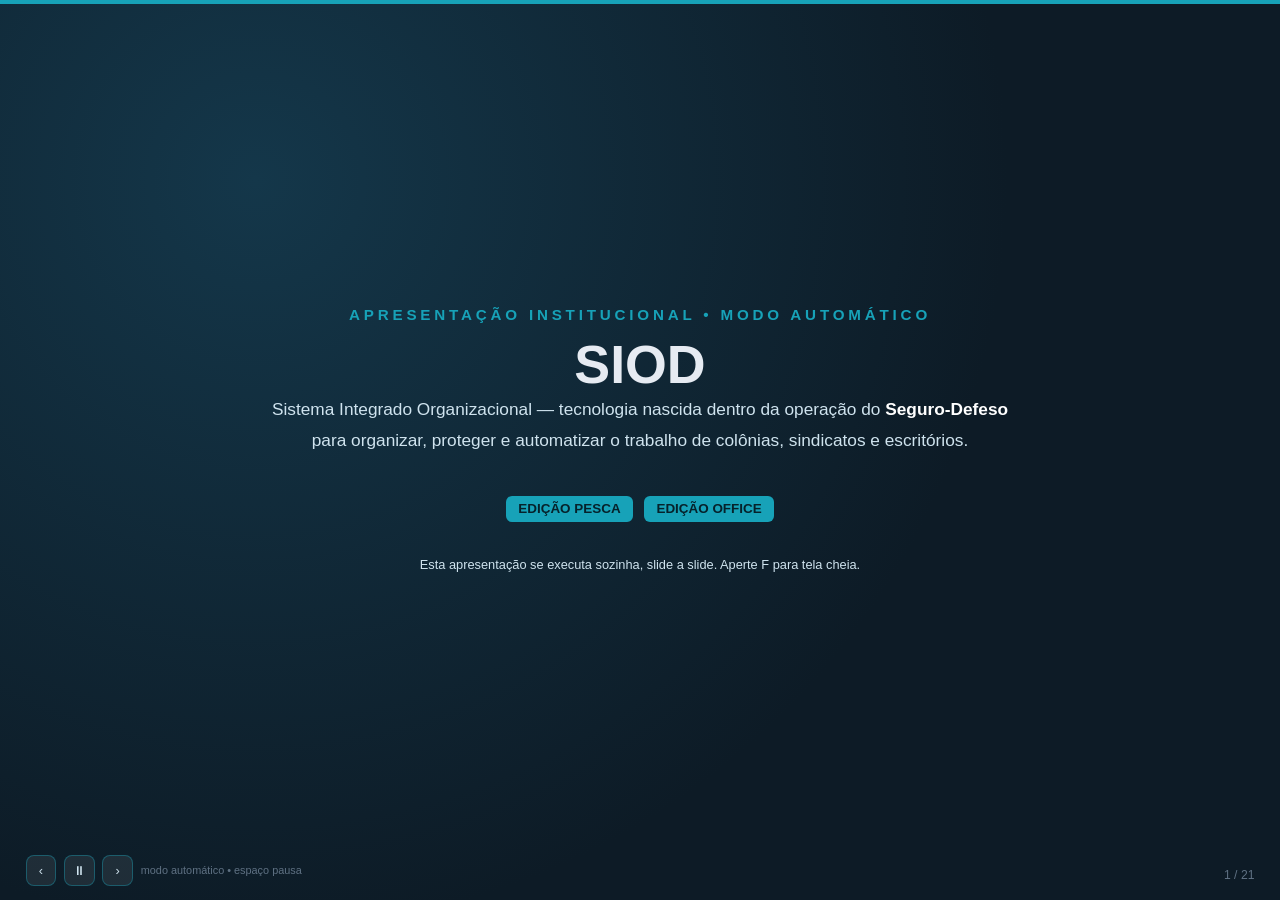
==== apresentacao/index.html @ dd78257e "Create index.html" ====
<!DOCTYPE html>
<html lang="pt-BR">
<head>
<meta charset="UTF-8">
<title>SIOD — Apresentação para Parceiros</title>
<style>
  * { margin:0; padding:0; box-sizing:border-box; }
  body { font-family:'Segoe UI',Arial,sans-serif; background:#0d1b26; color:#e6ebf2; overflow:hidden; }
  .slide { display:none; width:100vw; height:100vh; padding:7vh 8vw; flex-direction:column; justify-content:center; position:relative; }
  .slide.ativa { display:flex; animation:fade .7s ease; }
  @keyframes fade { from { opacity:0; transform:translateY(12px); } to { opacity:1; transform:none; } }
  .kicker { color:#17a2b8; font-weight:800; letter-spacing:.25em; font-size:.95rem; text-transform:uppercase; margin-bottom:1.4vh; }
  h1 { font-size:4.2vw; font-weight:800; line-height:1.1; }
  h2 { font-size:2.5vw; font-weight:800; margin-bottom:3vh; color:#fff; }
  h2 span { color:#17a2b8; }
  p.tx { font-size:1.35vw; line-height:1.75; color:#cfe3ee; max-width:78vw; margin-bottom:2vh; }
  p.tx b { color:#fff; }
  ul { font-size:1.3vw; line-height:2; list-style:none; }
  ul li::before { content:"▸ "; color:#17a2b8; font-weight:800; }
  .grid { display:grid; grid-template-columns:repeat(4,1fr); gap:1.5vw; margin-top:1vh; }
  .card { background:rgba(255,255,255,.06); border:1px solid rgba(23,162,184,.35); border-radius:14px; padding:2vh 1.2vw; }
  .card .ico { font-size:1.9vw; }
  .card b { display:block; margin:.7vh 0 .4vh; font-size:1.1vw; color:#fff; }
  .card small { color:#aebccb; font-size:.92vw; line-height:1.45; display:block; }
  .stats { display:flex; gap:3vw; margin-top:3vh; }
  .stat b { display:block; font-size:3.2vw; color:#17a2b8; font-weight:800; }
  .stat small { color:#aebccb; font-size:1.05vw; }
  .fluxo { display:flex; align-items:center; gap:1.2vw; margin-top:2.5vh; font-size:1.15vw; }
  .fluxo div { background:rgba(255,255,255,.07); border:1px solid rgba(23,162,184,.4); border-radius:12px; padding:2vh 1.2vw; text-align:center; flex:1; }
  .fluxo .seta { flex:0; background:none; border:none; color:#17a2b8; font-size:2vw; font-weight:800; }
  .duas { display:flex; gap:2.5vw; align-items:center; }
  .duas > div:first-child { flex:1.15; }
  .midia { background:rgba(255,255,255,.05); border:1px solid rgba(23,162,184,.35); border-radius:14px; overflow:hidden; display:flex; align-items:center; justify-content:center; min-height:28vh; flex:1; }
  .midia img { width:100%; height:auto; max-height:58vh; display:block; }
  .vwrap { display:flex; flex-direction:column; align-items:center; gap:1.6vh; flex:1; }
  .vwrap iframe, .vwrap video { width:66vw; height:37vw; max-height:64vh; border-radius:14px; border:0; box-shadow:0 10px 40px rgba(0,0,0,.55); background:#000; }
  .vcap { color:#aebccb; font-size:1vw; }
  .cover, .fim { background:radial-gradient(circle at 20% 20%, #14374a 0%, #0d1b26 60%); align-items:center; text-align:center; }
  .cover p.tx, .fim p.tx { max-width:60vw; }
  .badge { display:inline-block; background:#17a2b8; color:#06222b; font-weight:800; border-radius:6px; padding:.6vh 1vw; font-size:1.05vw; margin:.4vw; }
  .num { position:absolute; top:6vh; right:8vw; font-size:5vw; font-weight:800; color:rgba(23,162,184,.14); line-height:1; }
  .foot { position:absolute; bottom:3vh; left:8vw; right:8vw; display:flex; justify-content:space-between; color:#5f7183; font-size:.9vw; }
  #fill { position:fixed; top:0; left:0; height:4px; background:#17a2b8; width:0%; z-index:50; }
  #hud { position:fixed; bottom:2vh; right:2vw; color:#5f7183; font-size:.95vw; z-index:50; }
  #ctrl { position:fixed; bottom:1.6vh; left:2vw; z-index:50; display:flex; gap:.6vw; align-items:center; }
  #ctrl button { background:rgba(255,255,255,.08); border:1px solid rgba(23,162,184,.4); color:#cfe3ee; border-radius:8px; width:2.4vw; height:2.4vw; font-size:1vw; cursor:pointer; }
  #ctrl button:hover { background:rgba(23,162,184,.25); }
  #ctrl small { color:#5f7183; font-size:.85vw; }
  @media print {
    body { overflow:visible; }
    .slide { display:flex !important; height:100vh; page-break-after:always; }
    #hud,#fill,#ctrl { display:none !important; }
    iframe, video { display:none; }
  }
</style>
</head>
<body>
<div id="fill"></div>

<!-- 1 -->
<section class="slide cover" data-dur="12">
  <div class="kicker">Apresentação institucional • modo automático</div>
  <h1>SIOD</h1>
  <p class="tx" style="text-align:center">Sistema Integrado Organizacional — tecnologia nascida dentro da operação do <b>Seguro-Defeso</b> para organizar, proteger e automatizar o trabalho de colônias, sindicatos e escritórios.</p>
  <div style="margin-top:2vh"><span class="badge">EDIÇÃO PESCA</span><span class="badge">EDIÇÃO OFFICE</span></div>
  <p class="tx" style="font-size:1vw; text-align:center; margin-top:3vh">Esta apresentação se executa sozinha, slide a slide. Aperte F para tela cheia.</p>
</section>

<!-- 2 -->
<section class="slide" data-dur="20">
  <div class="num">01</div>
  <div class="kicker">Quem está por trás</div>
  <h2>Um sistema criado por quem <span>vive a operação</span></h2>
  <div class="duas">
    <div>
      <p class="tx"><b>Gabriel Braga</b> atua profissionalmente na área do <b>Seguro-Defeso</b>, o benefício que garante o sustento de famílias de pescadores artesanais durante o período de defeso.</p>
      <p class="tx">Não é um desenvolvedor que descobriu um mercado: é um operador que conheceu cada fila, cada prazo e cada documento que separa um pescador do seu direito — e decidiu construir a ferramenta que faltava.</p>
    </div>
    <div class="midia">
      <img src="https://drive.google.com/thumbnail?id=1cZQYou9bgYNDshc09g2xvVpWOqYsP5Lc&sz=w1000" alt="Gabriel Braga">
    </div>
  </div>
  <div class="foot"><span>SIOD</span><span>Apresentação para parceiros</span></div>
</section>

<!-- 3 -->
<section class="slide" data-dur="22">
  <div class="num">02</div>
  <div class="kicker">O problema visto de dentro</div>
  <h2>O que ele presenciou, <span>todo mês, por anos</span></h2>
  <ul>
    <li><b>Digitação repetitiva:</b> o mesmo informe de atividade pesqueira preenchido mês a mês, campo a campo, em portal do governo</li>
    <li><b>Prazos críticos:</b> um documento atrasado ou um erro de digitação pode travar o benefício de uma família inteira</li>
    <li><b>Equipes enxutas:</b> colônias e sindicatos com poucas pessoas para centenas de associados</li>
    <li><b>Documentos espalhados:</b> pastas sem padrão entre computador, Drive e papel</li>
    <li><b>Tecnologia hostil:</b> sistemas que exigem especialista, em vez de ajudar quem já trabalha demais</li>
  </ul>
  <div class="foot"><span>SIOD</span><span>O problema</span></div>
</section>

<!-- 4 -->
<section class="slide" data-dur="18">
  <div class="num">03</div>
  <div class="kicker">A resposta</div>
  <h2>SIOD: a ferramenta que <span>pensa como quem atua na área</span></h2>
  <p class="tx">O SIOD não adapta o pescador ao sistema: <b>adapta o sistema à realidade da colônia</b>. Dados locais e protegidos, fluxos que imitam o trabalho real e automação nos pontos onde o tempo costuma morrer.</p>
  <p class="tx">Duas edições atendem públicos distintos com a mesma base: <b>PESCA</b>, para colônias e sindicatos de pescadores, e <b>OFFICE</b>, para escritórios que gestionam clientes e documentos.</p>
  <div class="foot"><span>SIOD</span><span>A resposta</span></div>
</section>

<!-- 5 -->
<section class="slide" data-dur="55">
  <div class="kicker">Vídeo institucional</div>
  <h2>O SIOD em <span>movimento</span></h2>
  <div class="vwrap">
    <iframe src="https://drive.google.com/file/d/1wsAva97_fPUGdctP4YstdlyLGRWlQcRs/preview" allow="autoplay" allowfullscreen></iframe>
    <div class="vcap">Reprodução automática. Clique no vídeo para controles.</div>
  </div>
  <div class="foot"><span>SIOD</span><span>Vídeo institucional</span></div>
</section>

<!-- 6 -->
<section class="slide" data-dur="20">
  <div class="num">04</div>
  <div class="kicker">A plataforma</div>
  <h2>Oito módulos trabalhando <span>juntos</span></h2>
  <div class="grid">
    <div class="card"><div class="ico">👥</div><b>Clientes</b><small>Cadastro completo com busca, filtros e ações em lote</small></div>
    <div class="card"><div class="ico">📄</div><b>Modelos</b><small>Documentos gerados a partir de modelos prontos</small></div>
    <div class="card"><div class="ico">📊</div><b>Importação</b><small>Planilhas Excel viram cadastros em minutos</small></div>
    <div class="card"><div class="ico">🌐</div><b>Sites Gov</b><small>PesqBrasil, eSocial e Emprega a um clique</small></div>
    <div class="card"><div class="ico">🎣</div><b>REAP</b><small>Informe mensal completo e preenchimento automático</small></div>
    <div class="card"><div class="ico">📅</div><b>Agenda</b><small>Lembretes automáticos de prazos e serviços</small></div>
    <div class="card"><div class="ico">📱</div><b>Mobile</b><small>Acesso pelo celular através de QR Code</small></div>
    <div class="card"><div class="ico">🔐</div><b>Segurança</b><small>Criptografia, permissões e Modo Privacidade</small></div>
  </div>
  <div class="foot"><span>SIOD</span><span>A plataforma</span></div>
</section>

<!-- 7 -->
<section class="slide" data-dur="18">
  <div class="num">05</div>
  <div class="kicker">Função por função • cadastro</div>
  <h2>Cadastro completo em <span>minutos, não em tardes</span></h2>
  <p class="tx">Cada associado ou cliente entra no sistema com todos os dados pessoais, profissionais e documentais organizados em seções claras — e o SIOD cuida do resto:</p>
  <ul>
    <li>Endereço autocompletado a partir do CEP</li>
    <li>Pastas do cliente criadas automaticamente no computador e no Google Drive</li>
    <li>Campos personalizados ilimitados para a realidade de cada instituição</li>
    <li>Histórico completo de status, serviços e atendimentos</li>
  </ul>
  <div class="foot"><span>SIOD</span><span>Cadastro</span></div>
</section>

<!-- 8 -->
<section class="slide" data-dur="20">
  <div class="num">06</div>
  <div class="kicker">Função por função • documentos</div>
  <h2>Documentos profissionais gerados por <span>modelos</span></h2>
  <p class="tx">Declarações, ofícios e documentos padronizados deixam de ser digitados um a um: o SIOD guarda <b>modelos prontos</b> e gera o documento de cada cliente em segundos, com os dados já preenchidos.</p>
  <ul>
    <li>Modelos criados e mantidos pela própria instituição</li>
    <li>Geração em PDF com layout configurável campo a campo</li>
    <li>Padronização total do que a colônia ou o escritório emite</li>
    <li>Arquivamento automático na pasta do cliente (PC e Drive)</li>
  </ul>
  <div class="foot"><span>SIOD</span><span>Modelos de documentos</span></div>
</section>

<!-- 9 -->
<section class="slide" data-dur="18">
  <div class="num">07</div>
  <div class="kicker">Função por função • importação</div>
  <h2>A planilha que já existe vira <span>sistema organizado</span></h2>
  <p class="tx">Nenhuma instituição começa do zero: todas já têm anos de história em planilhas. O SIOD respeita isso.</p>
  <ul>
    <li>Importação de cadastros em massa direto do Excel</li>
    <li>Exportação selecionada para Excel e JSON (backup e portabilidade)</li>
    <li>Migração assistida na implantação: o passado entra junto</li>
  </ul>
  <p class="tx" style="margin-top:2vh">Centenas de associados migram em minutos — sem redigitação, sem perda de histórico.</p>
  <div class="foot"><span>SIOD</span><span>Importação de planilhas</span></div>
</section>

<!-- 10 -->
<section class="slide" data-dur="18">
  <div class="num">08</div>
  <div class="kicker">Função por função • governo</div>
  <h2>Navegação fácil entre os <span>sites do governo</span></h2>
  <p class="tx">O trabalho real acontece em vários portais oficiais ao mesmo tempo. O SIOD transforma esse labirinto em um menu de um clique:</p>
  <ul>
    <li>Atalhos prontos para <b>PesqBrasil, eSocial e Emprega Brasil</b></li>
    <li>Lista de sites gerenciável: a instituição adiciona os portais que usa</li>
    <li>Senhas Gov.br guardadas com <b>criptografia AES</b>, visíveis só para quem tem permissão</li>
  </ul>
  <p class="tx" style="margin-top:2vh">Menos abas, menos senhas anotadas em papel, menos tempo perdido.</p>
  <div class="foot"><span>SIOD</span><span>Sites Gov</span></div>
</section>

<!-- 11 -->
<section class="slide" data-dur="16">
  <div class="num">09</div>
  <div class="kicker">Função por função • organização diária</div>
  <h2>Agenda, documentos e equipe <span>sob controle</span></h2>
  <ul>
    <li><b>Agenda com lembretes automáticos:</b> nenhum prazo de serviço ou documento passa despercebido</li>
    <li><b>Pastas PC + Drive sincronizadas:</b> cada cliente com sua estrutura padrão de documentos</li>
    <li><b>Três níveis de permissão:</b> superusuário, admin e assistente — erro humano bloqueado por regra</li>
    <li><b>Acesso mobile por QR Code:</b> a diretoria consulta tudo pelo celular</li>
  </ul>
  <div class="foot"><span>SIOD</span><span>Organização diária</span></div>
</section>

<!-- 12 -->
<section class="slide" data-dur="18">
  <div class="num">10</div>
  <div class="kicker">Função por função • confiança</div>
  <h2>Segurança e LGPD <span>por arquitetura</span>, não por promessa</h2>
  <div class="duas">
    <div>
      <ul>
        <li>Banco de dados 100% local: nada em servidores de terceiros</li>
        <li>Senhas Gov.br criptografadas com chave exclusiva da máquina</li>
        <li><b>Modo Privacidade:</b> borra CPF, contatos e endereços na tela para gravações e treinamentos</li>
        <li>Atualizações automáticas que nunca apagam dados ou licenças</li>
      </ul>
    </div>
    <div class="midia">
      <img src="https://drive.google.com/thumbnail?id=1-1SbWvgjMow9tT8S3lJwDb8w_luXOrKz&sz=w2000" alt="Modo Privacidade">
    </div>
  </div>
  <div class="foot"><span>SIOD</span><span>Segurança</span></div>
</section>

<!-- 13 -->
<section class="slide" data-dur="22">
  <div class="num">11</div>
  <div class="kicker">O carro-chefe • contexto</div>
  <h2>O que é o <span>REAP</span> — e por que ele dói</h2>
  <p class="tx">O <b>Relatório de Exercício da Atividade Pesqueira</b> é o informe mensal obrigatório no portal PesqBrasil do Ministério da Pesca. Mês a mês, é preciso declarar: houve pesca? quantos dias trabalhados? em qual área (local, UF, município)? quais espécies, quantidades e valores?</p>
  <p class="tx">É a <b>espinha dorsal da comprovação de atividade pesqueira</b> — a base que sustenta direitos como o próprio Seguro-Defeso. E hoje, na imensa maioria das colônias, ele é preenchido <b>manualmente, todo mês, campo por campo</b>.</p>
  <div class="foot"><span>SIOD</span><span>O carro-chefe</span></div>
</section>

<!-- 14 -->
<section class="slide" data-dur="20">
  <div class="num">12</div>
  <div class="kicker">O carro-chefe • no SIOD</div>
  <h2>O ano inteiro de atividade pesqueira <span>em uma tela</span></h2>
  <div class="duas">
    <div>
      <ul>
        <li>Painel dos 12 meses com dias, áreas, espécies e valores</li>
        <li>Áreas completas: local, UF, município (IBGE), método/petrecho e ambiente</li>
        <li>Um mês copiado para vários meses de uma vez</li>
        <li>Resumo anual calculado sozinho: dias, unidades, quilos e R$</li>
      </ul>
      <p class="tx" style="margin-top:2vh">Lançou uma vez, reutiliza o ano todo. O dado vira <b>patrimônio da instituição</b>.</p>
    </div>
    <div class="midia">
      <img src="https://drive.google.com/thumbnail?id=1sabuHM_AbyyfdzeLSDnLeNEyCjBSMxFP&sz=w2000" alt="Painel REAP">
    </div>
  </div>
  <div class="foot"><span>SIOD</span><span>REAP no SIOD</span></div>
</section>

<!-- 15 -->
<section class="slide" data-dur="55">
  <div class="kicker">O carro-chefe • ao vivo</div>
  <h2>Veja o REAP sendo preenchido <span>sozinho</span></h2>
  <div class="vwrap">
    <iframe src="https://drive.google.com/file/d/1E_gjDKojVGhApmt1kVlm4IstmHhYvZk6/preview" allow="autoplay" allowfullscreen></iframe>
    <div class="vcap">Reprodução automática. Clique no vídeo para controles.</div>
  </div>
  <div class="foot"><span>SIOD</span><span>REAP ao vivo</span></div>
</section>

<!-- 16 -->
<section class="slide" data-dur="20">
  <div class="num">13</div>
  <div class="kicker">O carro-chefe • a extensão</div>
  <h2>SIOD Filler: o sistema <span>digita no portal oficial</span></h2>
  <div class="fluxo">
    <div>🎣<br><b>Dados no SIOD</b><small>lançados uma única vez</small></div>
    <div class="seta">→</div>
    <div>🤖<br><b>Extensão no navegador</b><small>preenche o PesqBrasil campo a campo</small></div>
    <div class="seta">→</div>
    <div>✅<br><b>Pessoa confere e envia</b><small>login e envio sempre humanos</small></div>
  </div>
  <div class="stats">
    <div class="stat"><b>12</b><small>meses preenchidos em minutos</small></div>
    <div class="stat"><b>0</b><small>erros de digitação</small></div>
    <div class="stat"><b>100%</b><small>conferência humana preservada</small></div>
  </div>
  <div class="foot"><span>SIOD</span><span>SIOD Filler</span></div>
</section>

<!-- 17 -->
<section class="slide" data-dur="18">
  <div class="num">14</div>
  <div class="kicker">Impacto mensurável</div>
  <h2>A conta que justifica <span>cada linha de código</span></h2>
  <div class="stats">
    <div class="stat"><b>40h → 2min</b><small>tempo mensal de REAP por instituição (cenário real)</small></div>
    <div class="stat"><b>480h</b><small>horas devolvidas à operação, por ano</small></div>
    <div class="stat"><b>−100%</b><small>retrabalho por erro de digitação em informes</small></div>
  </div>
  <p class="tx" style="margin-top:4vh">Tempo devolvido é atendimento devolvido: mais associados assistidos com a mesma equipe.</p>
  <div class="foot"><span>SIOD</span><span>Impacto</span></div>
</section>

<!-- 18 -->
<section class="slide" data-dur="16">
  <div class="num">15</div>
  <div class="kicker">Sustentabilidade do projeto</div>
  <h2>Um produto, <span>dois mercados</span></h2>
  <p class="tx">A edição <b>PESCA</b> atende colônias e sindicatos de pescadores. A edição <b>OFFICE</b> leva a mesma base de organização para escritórios contábeis e de serviços — sem os módulos específicos da pesca.</p>
  <p class="tx">Isso significa que o projeto não depende de um único setor: ele se sustenta comercialmente enquanto cumpre seu papel social na pesca artesanal.</p>
  <div class="foot"><span>SIOD</span><span>Sustentabilidade</span></div>
</section>

<!-- 19 -->
<section class="slide" data-dur="22">
  <div class="num">16</div>
  <div class="kicker">Por que juntar-se</div>
  <h2>Juntar-se ao SIOD é juntar-se a <span>acesso a direitos</span></h2>
  <ul>
    <li><b>Impacto direto em comunidades tradicionais:</b> documentação em dia é benefício garantido</li>
    <li><b>Inclusão digital real:</b> tecnologia que simplifica, não que exclui</li>
    <li><b>Fortalecimento institucional:</b> colônias e sindicatos com gestão profissional</li>
    <li><b>Marca associada a resultado mensurável:</b> horas economizadas, erros eliminados, prazos cumpridos</li>
  </ul>
  <div class="foot"><span>SIOD</span><span>Por que juntar-se</span></div>
</section>

<!-- 20 -->
<section class="slide" data-dur="20">
  <div class="num">17</div>
  <div class="kicker">O que o apoio viabiliza</div>
  <h2>Do projeto local ao <span>alcance nacional</span></h2>
  <ul>
    <li>Treinamentos presenciais e remotos para colônias de pequeno porte</li>
    <li>Condições especiais de implantação para instituições com menos recursos</li>
    <li>Novas automações de informes oficiais além do REAP</li>
    <li>Documentação pública de impacto social, com métricas auditáveis</li>
  </ul>
  <div class="foot"><span>SIOD</span><span>Contrapartidas</span></div>
</section>

<!-- 21 -->
<section class="slide fim" data-dur="16">
  <div class="kicker">Vamos juntos?</div>
  <h1>SIOD</h1>
  <p class="tx" style="text-align:center">Esta apresentação rodou sozinha, do início ao fim.<br>Assim como o REAP se preenche sozinho no portal.<br><b style="color:#17a2b8">Esse é o SIOD: trabalho que se faz sem pesar.</b></p>
  <p class="tx" style="font-size:1.15vw; text-align:center">Gabriel Braga • (98) 98488-2170 • bragag730@gmail.com</p>
</section>

<div id="hud"></div>
<div id="ctrl">
  <button id="bPrev" title="Slide anterior">‹</button>
  <button id="bPlay" title="Pausar / retomar (espaço)">⏸</button>
  <button id="bNext" title="Próximo slide">›</button>
  <small>modo automático • espaço pausa</small>
</div>

<script>
const slides = Array.from(document.querySelectorAll('.slide'));
const fill = document.getElementById('fill');
const hud = document.getElementById('hud');
const bPlay = document.getElementById('bPlay');
let i = 0, timer = null, paused = false;

function durMs(s) { return (parseFloat(s.dataset.dur) || 15) * 1000; }

function pararVideos() { 
  document.querySelectorAll('video').forEach(v => { v.pause(); v.onended = null; });
}

function mostrar(n) {
  i = (n + slides.length) % slides.length;
  slides.forEach((s, k) => s.classList.toggle('ativa', k === i));
  hud.textContent = (i + 1) + ' / ' + slides.length + (paused ? '  (pausado)' : '');
  pararVideos();
  const v = slides[i].querySelector('video');
  if (v) {
    v.muted = true;
    v.currentTime = 0;
    v.onended = () => { if (!paused) mostrar(i + 1); };
    v.play().catch(() => {});
  }
  const d = durMs(slides[i]);
  fill.style.transition = 'none';
  fill.style.width = '0%';
  requestAnimationFrame(() => requestAnimationFrame(() => {
    fill.style.transition = 'width ' + d + 'ms linear';
    fill.style.width = '100%';
  }));
  clearTimeout(timer);
  if (!paused) timer = setTimeout(() => mostrar(i + 1), d);
}

function togglePause() {
  paused = !paused;
  bPlay.textContent = paused ? '▶' : '⏸';
  if (paused) {
    clearTimeout(timer);
    const w = getComputedStyle(fill).width;
    fill.style.transition = 'none';
    fill.style.width = w;
    document.querySelectorAll('video').forEach(v => v.pause());
  } else {
    const v = slides[i].querySelector('video');
    if (v) v.play().catch(() => {});
    const d = durMs(slides[i]);
    fill.style.transition = 'width ' + d + 'ms linear';
    fill.style.width = '100%';
    timer = setTimeout(() => mostrar(i + 1), d);
  }
  hud.textContent = (i + 1) + ' / ' + slides.length + (paused ? '  (pausado)' : '');
}

document.getElementById('bPrev').onclick = e => { e.stopPropagation(); mostrar(i - 1); };
document.getElementById('bNext').onclick = e => { e.stopPropagation(); mostrar(i + 1); };
bPlay.onclick = e => { e.stopPropagation(); togglePause(); };

document.addEventListener('keydown', e => {
  if (e.key === ' ') { e.preventDefault(); togglePause(); }
  else if (e.key === 'ArrowRight') mostrar(i + 1);
  else if (e.key === 'ArrowLeft') mostrar(i - 1);
  else if (e.key === 'f' || e.key === 'F') document.fullscreenElement ? document.exitFullscreen() : document.documentElement.requestFullscreen();
});

mostrar(0);
</script>
</body>
</html>
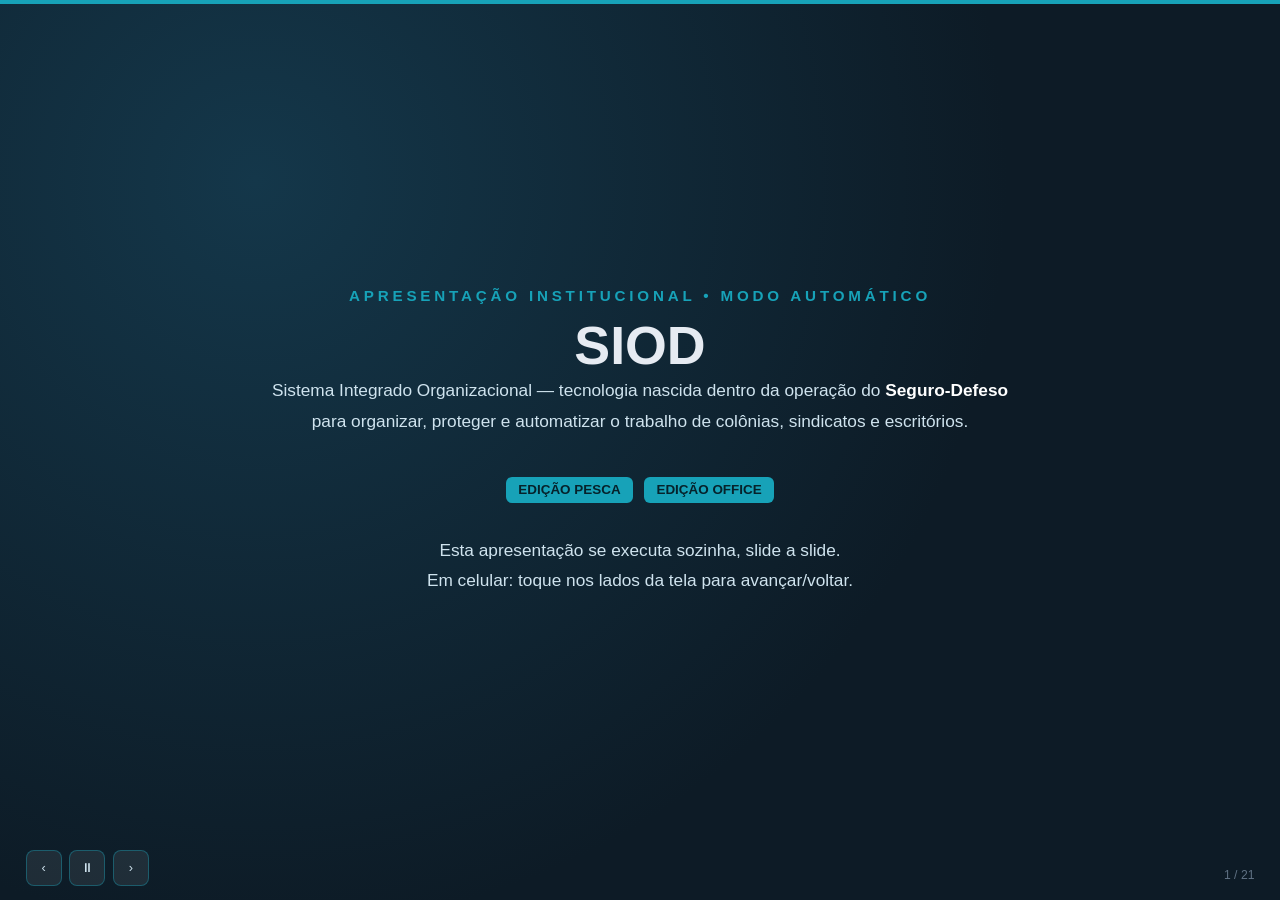
==== commit 38c77294: "Update index.html" ====
--- a/apresentacao/index.html
+++ b/apresentacao/index.html
@@ -2,11 +2,12 @@
 <html lang="pt-BR">
 <head>
 <meta charset="UTF-8">
+<meta name="viewport" content="width=device-width, initial-scale=1.0">
 <title>SIOD — Apresentação para Parceiros</title>
 <style>
   * { margin:0; padding:0; box-sizing:border-box; }
   body { font-family:'Segoe UI',Arial,sans-serif; background:#0d1b26; color:#e6ebf2; overflow:hidden; }
-  .slide { display:none; width:100vw; height:100vh; padding:7vh 8vw; flex-direction:column; justify-content:center; position:relative; }
+  .slide { display:none; width:100vw; height:100vh; padding:7vh 8vw; flex-direction:column; justify-content:center; position:relative; overflow-y:auto; }
   .slide.ativa { display:flex; animation:fade .7s ease; }
   @keyframes fade { from { opacity:0; transform:translateY(12px); } to { opacity:1; transform:none; } }
   .kicker { color:#17a2b8; font-weight:800; letter-spacing:.25em; font-size:.95rem; text-transform:uppercase; margin-bottom:1.4vh; }
@@ -38,24 +39,103 @@
   .cover, .fim { background:radial-gradient(circle at 20% 20%, #14374a 0%, #0d1b26 60%); align-items:center; text-align:center; }
   .cover p.tx, .fim p.tx { max-width:60vw; }
   .badge { display:inline-block; background:#17a2b8; color:#06222b; font-weight:800; border-radius:6px; padding:.6vh 1vw; font-size:1.05vw; margin:.4vw; }
-  .num { position:absolute; top:6vh; right:8vw; font-size:5vw; font-weight:800; color:rgba(23,162,184,.14); line-height:1; }
-  .foot { position:absolute; bottom:3vh; left:8vw; right:8vw; display:flex; justify-content:space-between; color:#5f7183; font-size:.9vw; }
+  .num { position:absolute; top:6vh; right:8vw; font-size:5vw; font-weight:800; color:rgba(23,162,184,.14); line-height:1; pointer-events:none; }
+  .foot { position:absolute; bottom:3vh; left:8vw; right:8vw; display:flex; justify-content:space-between; color:#5f7183; font-size:.9vw; pointer-events:none; }
   #fill { position:fixed; top:0; left:0; height:4px; background:#17a2b8; width:0%; z-index:50; }
   #hud { position:fixed; bottom:2vh; right:2vw; color:#5f7183; font-size:.95vw; z-index:50; }
   #ctrl { position:fixed; bottom:1.6vh; left:2vw; z-index:50; display:flex; gap:.6vw; align-items:center; }
-  #ctrl button { background:rgba(255,255,255,.08); border:1px solid rgba(23,162,184,.4); color:#cfe3ee; border-radius:8px; width:2.4vw; height:2.4vw; font-size:1vw; cursor:pointer; }
+  #ctrl button { background:rgba(255,255,255,.08); border:1px solid rgba(23,162,184,.4); color:#cfe3ee; border-radius:8px; width:2.4vw; height:2.4vw; font-size:1vw; cursor:pointer; min-width:36px; min-height:36px; }
   #ctrl button:hover { background:rgba(23,162,184,.25); }
   #ctrl small { color:#5f7183; font-size:.85vw; }
+  #pausado-badge { display:none; position:fixed; top:50%; left:50%; transform:translate(-50%,-50%); background:rgba(13,27,38,.92); border:2px solid #17a2b8; padding:2vh 3vw; border-radius:14px; color:#fff; font-size:1.4vw; font-weight:700; z-index:200; backdrop-filter: blur(8px); }
+  body.auto-pausado #pausado-badge { display:block; }
+
+  /* ===== TABLET E MOBILE ===== */
+  @media (max-width: 1024px), (max-height: 600px) {
+    h1 { font-size: 6vw; }
+    h2 { font-size: 4.2vw; }
+    p.tx { font-size: 2vw; }
+    ul { font-size: 1.9vw; }
+    .card b { font-size: 1.8vw; }
+    .card small { font-size: 1.5vw; }
+    .card .ico { font-size: 3vw; }
+    .stat b { font-size: 4.5vw; }
+    .stat small { font-size: 1.5vw; }
+    .fluxo { font-size: 1.7vw; }
+    .fluxo .seta { font-size: 3vw; }
+    .vcap { font-size: 1.6vw; }
+    .foot { font-size: 1.3vw; }
+    .num { font-size: 8vw; }
+    .badge { font-size: 1.6vw; padding: .7vh 1.5vw; }
+    .vwrap iframe, .vwrap video { width: 80vw; height: 45vw; }
+    #ctrl button { width: 42px; height: 42px; font-size: 1.3vw; }
+    #pausado-badge { font-size: 2.5vw; }
+  }
+
+  @media (max-width: 768px) {
+    body { overflow-y:auto; }
+    .slide { padding: 4vh 5vw; min-height: 100vh; height: auto; overflow-y: visible; }
+    .kicker { font-size: .75rem; margin-bottom: 1vh; letter-spacing: .15em; }
+    h1 { font-size: 11vw; margin-bottom: 2vh; }
+    h2 { font-size: 6.5vw; margin-bottom: 2vh; }
+    p.tx { font-size: 4.2vw; margin-bottom: 1.5vh; max-width: 95vw; }
+    ul { font-size: 4vw; line-height: 1.7; }
+    ul li { margin-bottom: .6vh; }
+    .grid { grid-template-columns: 1fr 1fr; gap: 2.5vw; }
+    .card { padding: 2.5vh 3vw; }
+    .card .ico { font-size: 6vw; }
+    .card b { font-size: 4vw; }
+    .card small { font-size: 3.2vw; }
+    .stats { flex-direction: column; gap: 2vh; margin-top: 2vh; }
+    .stat b { font-size: 9vw; }
+    .stat small { font-size: 3.5vw; }
+    .fluxo { flex-direction: column; font-size: 4vw; gap: 2vw; margin-top: 2vh; }
+    .fluxo div { padding: 2.5vh 3vw; width: 100%; }
+    .fluxo .seta { font-size: 7vw; transform: rotate(90deg); margin: 1vh 0; }
+    .duas { flex-direction: column; gap: 2vh; }
+    .duas > div:first-child { flex: none; }
+    .midia { min-height: 30vh; width: 100%; }
+    .midia img { max-height: 45vh; }
+    .vwrap iframe, .vwrap video { width: 92vw; height: 52vw; max-height: 55vh; }
+    .vcap { font-size: 3.5vw; text-align: center; }
+    .num { font-size: 18vw; top: 3vh; right: 4vw; }
+    .foot { font-size: 2.8vw; bottom: 1.5vh; left: 5vw; right: 5vw; }
+    .badge { font-size: 3.2vw; padding: 1vh 2.5vw; margin: 1vw .5vw; }
+    .cover, .fim { padding: 6vh 5vw; }
+    .cover p.tx, .fim p.tx { max-width: 95vw; font-size: 4.2vw; }
+    .cover h1, .fim h1 { font-size: 14vw; }
+    #fill { height: 3px; }
+    #hud { font-size: 2.8vw; bottom: 8vh; right: 4vw; }
+    #ctrl { bottom: 2vh; left: 3vw; gap: 2vw; }
+    #ctrl button { width: 44px; height: 44px; font-size: 5vw; }
+    #ctrl small { display: none; }
+    #pausado-badge { font-size: 5vw; padding: 3vh 5vw; }
+  }
+
+  @media (max-width: 480px) {
+    .grid { grid-template-columns: 1fr; }
+    h1 { font-size: 13vw; }
+    h2 { font-size: 7.5vw; }
+    p.tx { font-size: 4.5vw; }
+    ul { font-size: 4.3vw; }
+    .card .ico { font-size: 8vw; }
+    .card b { font-size: 4.8vw; }
+    .card small { font-size: 3.8vw; }
+    .stat b { font-size: 11vw; }
+    .badge { font-size: 3.6vw; }
+  }
+
   @media print {
     body { overflow:visible; }
     .slide { display:flex !important; height:100vh; page-break-after:always; }
-    #hud,#fill,#ctrl { display:none !important; }
+    #hud,#fill,#ctrl,#pausado-badge { display:none !important; }
     iframe, video { display:none; }
   }
 </style>
 </head>
 <body>
 <div id="fill"></div>
+<div id="pausado-badge">⏸ Pausado — volte à aba para continuar</div>
 
 <!-- 1 -->
 <section class="slide cover" data-dur="12">
@@ -63,7 +143,7 @@
   <h1>SIOD</h1>
   <p class="tx" style="text-align:center">Sistema Integrado Organizacional — tecnologia nascida dentro da operação do <b>Seguro-Defeso</b> para organizar, proteger e automatizar o trabalho de colônias, sindicatos e escritórios.</p>
   <div style="margin-top:2vh"><span class="badge">EDIÇÃO PESCA</span><span class="badge">EDIÇÃO OFFICE</span></div>
-  <p class="tx" style="font-size:1vw; text-align:center; margin-top:3vh">Esta apresentação se executa sozinha, slide a slide. Aperte F para tela cheia.</p>
+  <p class="tx" style="text-align:center; margin-top:3vh">Esta apresentação se executa sozinha, slide a slide.<br>Em celular: toque nos lados da tela para avançar/voltar.</p>
 </section>
 
 <!-- 2 -->
@@ -114,7 +194,7 @@
   <h2>O SIOD em <span>movimento</span></h2>
   <div class="vwrap">
     <iframe src="https://drive.google.com/file/d/1wsAva97_fPUGdctP4YstdlyLGRWlQcRs/preview" allow="autoplay" allowfullscreen></iframe>
-    <div class="vcap">Reprodução automática. Clique no vídeo para controles.</div>
+    <div class="vcap">Reprodução automática. Toque no vídeo para controles.</div>
   </div>
   <div class="foot"><span>SIOD</span><span>Vídeo institucional</span></div>
 </section>
@@ -270,7 +350,7 @@
   <h2>Veja o REAP sendo preenchido <span>sozinho</span></h2>
   <div class="vwrap">
     <iframe src="https://drive.google.com/file/d/1E_gjDKojVGhApmt1kVlm4IstmHhYvZk6/preview" allow="autoplay" allowfullscreen></iframe>
-    <div class="vcap">Reprodução automática. Clique no vídeo para controles.</div>
+    <div class="vcap">Reprodução automática. Toque no vídeo para controles.</div>
   </div>
   <div class="foot"><span>SIOD</span><span>REAP ao vivo</span></div>
 </section>
@@ -352,7 +432,7 @@
   <div class="kicker">Vamos juntos?</div>
   <h1>SIOD</h1>
   <p class="tx" style="text-align:center">Esta apresentação rodou sozinha, do início ao fim.<br>Assim como o REAP se preenche sozinho no portal.<br><b style="color:#17a2b8">Esse é o SIOD: trabalho que se faz sem pesar.</b></p>
-  <p class="tx" style="font-size:1.15vw; text-align:center">Gabriel Braga • (98) 98488-2170 • bragag730@gmail.com</p>
+  <p class="tx" style="text-align:center">Gabriel Braga • (98) 98488-2170 • bragag730@gmail.com</p>
 </section>
 
 <div id="hud"></div>
@@ -360,7 +440,6 @@
   <button id="bPrev" title="Slide anterior">‹</button>
   <button id="bPlay" title="Pausar / retomar (espaço)">⏸</button>
   <button id="bNext" title="Próximo slide">›</button>
-  <small>modo automático • espaço pausa</small>
 </div>
 
 <script>
@@ -368,24 +447,25 @@
 const fill = document.getElementById('fill');
 const hud = document.getElementById('hud');
 const bPlay = document.getElementById('bPlay');
-let i = 0, timer = null, paused = false;
+let i = 0, timer = null, paused = false, autoPausado = false;
 
 function durMs(s) { return (parseFloat(s.dataset.dur) || 15) * 1000; }
 
-function pararVideos() { 
+function pararVideos() {
   document.querySelectorAll('video').forEach(v => { v.pause(); v.onended = null; });
+  // iframes de Drive/OneDrive continuam tocando; pausa só se o usuário sair do slide
 }
 
 function mostrar(n) {
   i = (n + slides.length) % slides.length;
   slides.forEach((s, k) => s.classList.toggle('ativa', k === i));
-  hud.textContent = (i + 1) + ' / ' + slides.length + (paused ? '  (pausado)' : '');
+  hud.textContent = (i + 1) + ' / ' + slides.length + (paused ? '  (pausado)' : '') + (autoPausado ? '  (auto)' : '');
   pararVideos();
   const v = slides[i].querySelector('video');
   if (v) {
     v.muted = true;
     v.currentTime = 0;
-    v.onended = () => { if (!paused) mostrar(i + 1); };
+    v.onended = () => { if (!paused && !autoPausado) mostrar(i + 1); };
     v.play().catch(() => {});
   }
   const d = durMs(slides[i]);
@@ -396,7 +476,7 @@
     fill.style.width = '100%';
   }));
   clearTimeout(timer);
-  if (!paused) timer = setTimeout(() => mostrar(i + 1), d);
+  if (!paused && !autoPausado) timer = setTimeout(() => mostrar(i + 1), d);
 }
 
 function togglePause() {
@@ -409,6 +489,8 @@
     fill.style.width = w;
     document.querySelectorAll('video').forEach(v => v.pause());
   } else {
+    autoPausado = false;
+    document.body.classList.remove('auto-pausado');
     const v = slides[i].querySelector('video');
     if (v) v.play().catch(() => {});
     const d = durMs(slides[i]);
@@ -419,9 +501,63 @@
   hud.textContent = (i + 1) + ' / ' + slides.length + (paused ? '  (pausado)' : '');
 }
 
+// ===== AUTO-PAUSE quando a aba perde o foco =====
+function autoPausar() {
+  if (paused) return; // já está pausado manualmente
+  autoPausado = true;
+  document.body.classList.add('auto-pausado');
+  clearTimeout(timer);
+  const w = getComputedStyle(fill).width;
+  fill.style.transition = 'none';
+  fill.style.width = w;
+  document.querySelectorAll('video').forEach(v => v.pause());
+  hud.textContent = (i + 1) + ' / ' + slides.length + '  (auto-pausado)';
+}
+
+function autoRetomar() {
+  if (!autoPausado || paused) return;
+  autoPausado = false;
+  document.body.classList.remove('auto-pausado');
+  const v = slides[i].querySelector('video');
+  if (v) v.play().catch(() => {});
+  const d = durMs(slides[i]);
+  fill.style.transition = 'width ' + d + 'ms linear';
+  fill.style.width = '100%';
+  timer = setTimeout(() => mostrar(i + 1), d);
+  hud.textContent = (i + 1) + ' / ' + slides.length;
+}
+
+document.addEventListener('visibilitychange', () => {
+  if (document.hidden) autoPausar();
+  else autoRetomar();
+});
+
+window.addEventListener('blur', autoPausar);
+window.addEventListener('focus', autoRetomar);
+
 document.getElementById('bPrev').onclick = e => { e.stopPropagation(); mostrar(i - 1); };
 document.getElementById('bNext').onclick = e => { e.stopPropagation(); mostrar(i + 1); };
 bPlay.onclick = e => { e.stopPropagation(); togglePause(); };
+
+// ===== Navegação por toque (celular) =====
+let toqueInicio = 0;
+document.addEventListener('touchstart', e => {
+  if (e.target.closest('video, iframe, a, button, .midia, .vwrap, #ctrl')) return;
+  toqueInicio = e.touches[0].clientX;
+});
+document.addEventListener('touchend', e => {
+  if (e.target.closest('video, iframe, a, button, .midia, .vwrap, #ctrl')) return;
+  const dx = e.changedTouches[0].clientX - toqueInicio;
+  if (Math.abs(dx) > 50) {
+    if (dx < 0) mostrar(i + 1); // swipe esquerda → próximo
+    else mostrar(i - 1);        // swipe direita → anterior
+  } else if (Math.abs(dx) < 10) {
+    // toque simples: metade esquerda = voltar, direita = avançar
+    const w = window.innerWidth;
+    if (e.changedTouches[0].clientX < w / 2) mostrar(i - 1);
+    else mostrar(i + 1);
+  }
+});
 
 document.addEventListener('keydown', e => {
   if (e.key === ' ') { e.preventDefault(); togglePause(); }
@@ -430,6 +566,16 @@
   else if (e.key === 'f' || e.key === 'F') document.fullscreenElement ? document.exitFullscreen() : document.documentElement.requestFullscreen();
 });
 
+// clique no desktop (sem conflitar com mobile)
+document.addEventListener('click', e => {
+  if (e.target.closest('video, iframe, a, button, .midia, .vwrap, #ctrl')) return;
+  if (window.matchMedia('(pointer: fine)').matches) {
+    const w = window.innerWidth;
+    if (e.clientX < w / 3) mostrar(i - 1);
+    else if (e.clientX > w * 2 / 3) mostrar(i + 1);
+  }
+});
+
 mostrar(0);
 </script>
 </body>
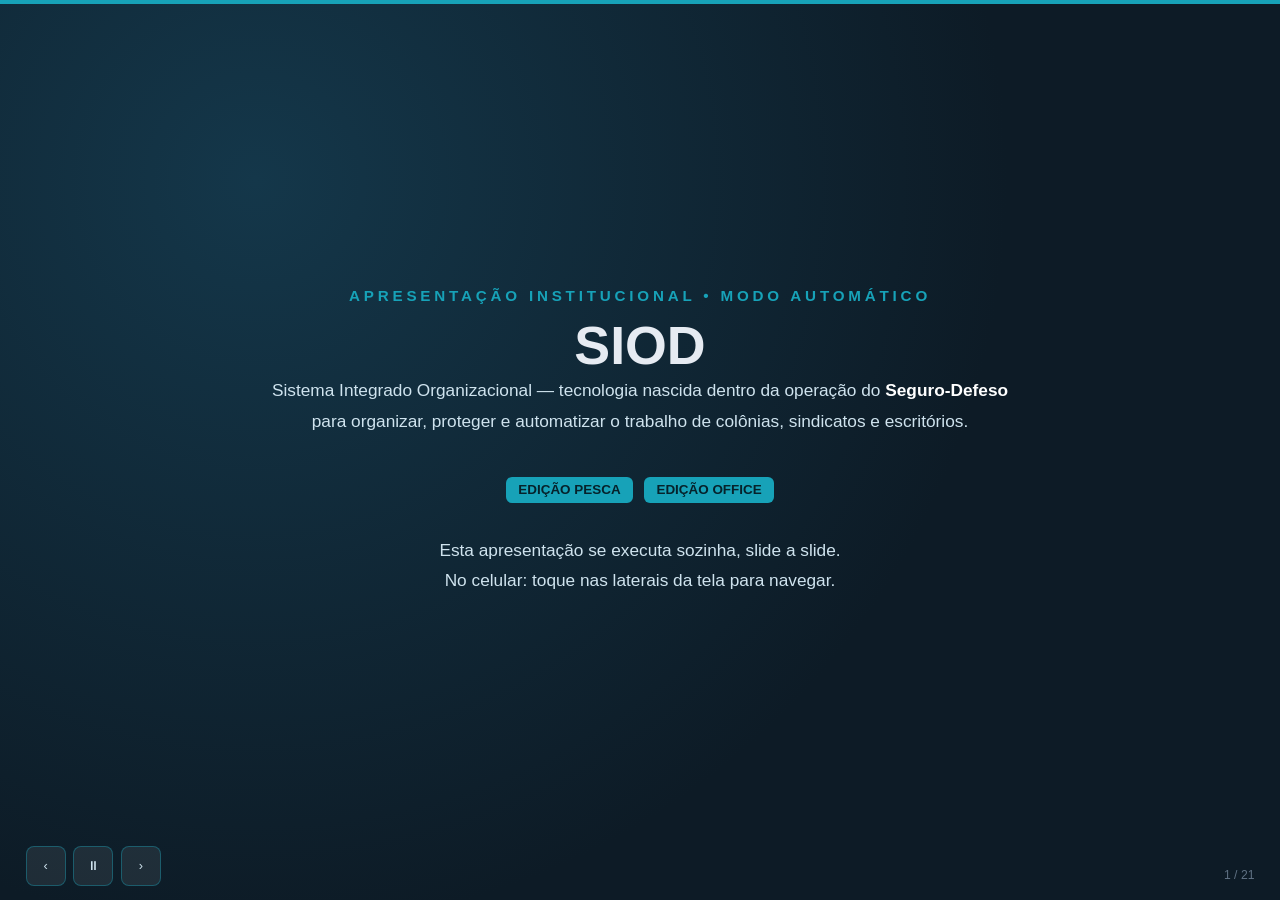
==== commit e46259f0: "Update index.html" ====
--- a/apresentacao/index.html
+++ b/apresentacao/index.html
@@ -33,9 +33,15 @@
   .duas > div:first-child { flex:1.15; }
   .midia { background:rgba(255,255,255,.05); border:1px solid rgba(23,162,184,.35); border-radius:14px; overflow:hidden; display:flex; align-items:center; justify-content:center; min-height:28vh; flex:1; }
   .midia img { width:100%; height:auto; max-height:58vh; display:block; }
-  .vwrap { display:flex; flex-direction:column; align-items:center; gap:1.6vh; flex:1; }
+  .vwrap { display:flex; flex-direction:column; align-items:center; gap:1.6vh; flex:1; justify-content:center; }
   .vwrap iframe, .vwrap video { width:66vw; height:37vw; max-height:64vh; border-radius:14px; border:0; box-shadow:0 10px 40px rgba(0,0,0,.55); background:#000; }
   .vcap { color:#aebccb; font-size:1vw; }
+  /* ===== Card de vídeo para celular ===== */
+  .video-card { position:relative; display:flex; flex-direction:column; align-items:center; width:92vw; max-width:520px; text-decoration:none; border-radius:16px; overflow:hidden; border:1px solid rgba(23,162,184,.45); box-shadow:0 10px 40px rgba(0,0,0,.5); background:#000; }
+  .video-card img { width:100%; height:auto; display:block; opacity:.85; }
+  .video-card .play { position:absolute; top:50%; left:50%; transform:translate(-50%,-60%); width:64px; height:64px; border-radius:50%; background:#17a2b8; color:#06222b; display:flex; align-items:center; justify-content:center; font-size:26px; font-weight:800; box-shadow:0 6px 24px rgba(0,0,0,.6); }
+  .video-card .vtxt { width:100%; background:rgba(13,27,38,.92); color:#e6ebf2; font-size:14px; font-weight:600; padding:12px 14px; text-align:center; }
+  .so-mobile { display:none; }
   .cover, .fim { background:radial-gradient(circle at 20% 20%, #14374a 0%, #0d1b26 60%); align-items:center; text-align:center; }
   .cover p.tx, .fim p.tx { max-width:60vw; }
   .badge { display:inline-block; background:#17a2b8; color:#06222b; font-weight:800; border-radius:6px; padding:.6vh 1vw; font-size:1.05vw; margin:.4vw; }
@@ -44,13 +50,12 @@
   #fill { position:fixed; top:0; left:0; height:4px; background:#17a2b8; width:0%; z-index:50; }
   #hud { position:fixed; bottom:2vh; right:2vw; color:#5f7183; font-size:.95vw; z-index:50; }
   #ctrl { position:fixed; bottom:1.6vh; left:2vw; z-index:50; display:flex; gap:.6vw; align-items:center; }
-  #ctrl button { background:rgba(255,255,255,.08); border:1px solid rgba(23,162,184,.4); color:#cfe3ee; border-radius:8px; width:2.4vw; height:2.4vw; font-size:1vw; cursor:pointer; min-width:36px; min-height:36px; }
+  #ctrl button { background:rgba(255,255,255,.08); border:1px solid rgba(23,162,184,.4); color:#cfe3ee; border-radius:8px; width:2.4vw; height:2.4vw; font-size:1vw; cursor:pointer; min-width:40px; min-height:40px; }
   #ctrl button:hover { background:rgba(23,162,184,.25); }
-  #ctrl small { color:#5f7183; font-size:.85vw; }
-  #pausado-badge { display:none; position:fixed; top:50%; left:50%; transform:translate(-50%,-50%); background:rgba(13,27,38,.92); border:2px solid #17a2b8; padding:2vh 3vw; border-radius:14px; color:#fff; font-size:1.4vw; font-weight:700; z-index:200; backdrop-filter: blur(8px); }
+  #pausado-badge { display:none; position:fixed; top:50%; left:50%; transform:translate(-50%,-50%); background:rgba(13,27,38,.92); border:2px solid #17a2b8; padding:2vh 3vw; border-radius:14px; color:#fff; font-size:1.4vw; font-weight:700; z-index:200; backdrop-filter:blur(8px); }
   body.auto-pausado #pausado-badge { display:block; }
 
-  /* ===== TABLET E MOBILE ===== */
+  /* ===== TABLET ===== */
   @media (max-width: 1024px), (max-height: 600px) {
     h1 { font-size: 6vw; }
     h2 { font-size: 4.2vw; }
@@ -72,57 +77,59 @@
     #pausado-badge { font-size: 2.5vw; }
   }
 
+  /* ===== CELULAR ===== */
   @media (max-width: 768px) {
     body { overflow-y:auto; }
-    .slide { padding: 4vh 5vw; min-height: 100vh; height: auto; overflow-y: visible; }
-    .kicker { font-size: .75rem; margin-bottom: 1vh; letter-spacing: .15em; }
-    h1 { font-size: 11vw; margin-bottom: 2vh; }
-    h2 { font-size: 6.5vw; margin-bottom: 2vh; }
-    p.tx { font-size: 4.2vw; margin-bottom: 1.5vh; max-width: 95vw; }
-    ul { font-size: 4vw; line-height: 1.7; }
-    ul li { margin-bottom: .6vh; }
-    .grid { grid-template-columns: 1fr 1fr; gap: 2.5vw; }
-    .card { padding: 2.5vh 3vw; }
-    .card .ico { font-size: 6vw; }
-    .card b { font-size: 4vw; }
-    .card small { font-size: 3.2vw; }
-    .stats { flex-direction: column; gap: 2vh; margin-top: 2vh; }
-    .stat b { font-size: 9vw; }
-    .stat small { font-size: 3.5vw; }
-    .fluxo { flex-direction: column; font-size: 4vw; gap: 2vw; margin-top: 2vh; }
-    .fluxo div { padding: 2.5vh 3vw; width: 100%; }
-    .fluxo .seta { font-size: 7vw; transform: rotate(90deg); margin: 1vh 0; }
-    .duas { flex-direction: column; gap: 2vh; }
-    .duas > div:first-child { flex: none; }
-    .midia { min-height: 30vh; width: 100%; }
-    .midia img { max-height: 45vh; }
-    .vwrap iframe, .vwrap video { width: 92vw; height: 52vw; max-height: 55vh; }
-    .vcap { font-size: 3.5vw; text-align: center; }
-    .num { font-size: 18vw; top: 3vh; right: 4vw; }
-    .foot { font-size: 2.8vw; bottom: 1.5vh; left: 5vw; right: 5vw; }
-    .badge { font-size: 3.2vw; padding: 1vh 2.5vw; margin: 1vw .5vw; }
-    .cover, .fim { padding: 6vh 5vw; }
-    .cover p.tx, .fim p.tx { max-width: 95vw; font-size: 4.2vw; }
-    .cover h1, .fim h1 { font-size: 14vw; }
-    #fill { height: 3px; }
-    #hud { font-size: 2.8vw; bottom: 8vh; right: 4vw; }
-    #ctrl { bottom: 2vh; left: 3vw; gap: 2vw; }
-    #ctrl button { width: 44px; height: 44px; font-size: 5vw; }
-    #ctrl small { display: none; }
-    #pausado-badge { font-size: 5vw; padding: 3vh 5vw; }
+    .slide { padding: 5vh 5vw 14vh; min-height:100vh; min-height:100svh; height:auto; overflow-y:visible; justify-content:flex-start; }
+    .kicker { font-size:.75rem; margin-bottom:1vh; letter-spacing:.15em; }
+    h1 { font-size:11vw; margin-bottom:2vh; }
+    h2 { font-size:6.5vw; margin-bottom:2.5vh; }
+    p.tx { font-size:4.2vw; margin-bottom:1.5vh; max-width:95vw; }
+    ul { font-size:4vw; line-height:1.7; }
+    ul li { margin-bottom:.6vh; }
+    .grid { grid-template-columns:1fr 1fr; gap:2.5vw; }
+    .card { padding:2.5vh 3vw; }
+    .card .ico { font-size:6vw; }
+    .card b { font-size:4vw; }
+    .card small { font-size:3.2vw; }
+    .stats { flex-direction:column; gap:2vh; margin-top:2vh; }
+    .stat b { font-size:9vw; }
+    .stat small { font-size:3.5vw; }
+    .fluxo { flex-direction:column; font-size:4vw; gap:2vw; margin-top:2vh; }
+    .fluxo div { padding:2.5vh 3vw; width:100%; }
+    .fluxo .seta { font-size:7vw; transform:rotate(90deg); margin:1vh 0; }
+    .duas { flex-direction:column; gap:2vh; align-items:stretch; }
+    .duas > div:first-child { flex:none; }
+    .midia { min-height:30vh; width:100%; }
+    .midia img { max-height:45vh; }
+    /* no celular: some o iframe, aparece o card com capa + botão assistir */
+    .so-desktop { display:none !important; }
+    .so-mobile { display:flex; }
+    .vcap.so-mobile { font-size:3.4vw; text-align:center; }
+    .num { font-size:18vw; top:3vh; right:4vw; }
+    .foot { font-size:2.8vw; bottom:auto; margin-top:4vh; position:static; }
+    .badge { font-size:3.2vw; padding:1vh 2.5vw; margin:1vw .5vw; }
+    .cover, .fim { padding:8vh 5vw; justify-content:center; }
+    .cover p.tx, .fim p.tx { max-width:95vw; font-size:4.2vw; }
+    .cover h1, .fim h1 { font-size:14vw; }
+    #fill { height:3px; }
+    #hud { font-size:2.8vw; bottom:9vh; right:4vw; }
+    #ctrl { bottom:2.5vh; left:3vw; gap:2vw; }
+    #ctrl button { width:46px; height:46px; font-size:5vw; }
+    #pausado-badge { font-size:4.5vw; padding:3vh 5vw; }
   }
 
   @media (max-width: 480px) {
-    .grid { grid-template-columns: 1fr; }
-    h1 { font-size: 13vw; }
-    h2 { font-size: 7.5vw; }
-    p.tx { font-size: 4.5vw; }
-    ul { font-size: 4.3vw; }
-    .card .ico { font-size: 8vw; }
-    .card b { font-size: 4.8vw; }
-    .card small { font-size: 3.8vw; }
-    .stat b { font-size: 11vw; }
-    .badge { font-size: 3.6vw; }
+    .grid { grid-template-columns:1fr; }
+    h1 { font-size:13vw; }
+    h2 { font-size:7.5vw; }
+    p.tx { font-size:4.5vw; }
+    ul { font-size:4.3vw; }
+    .card .ico { font-size:8vw; }
+    .card b { font-size:4.8vw; }
+    .card small { font-size:3.8vw; }
+    .stat b { font-size:11vw; }
+    .badge { font-size:3.6vw; }
   }
 
   @media print {
@@ -143,7 +150,7 @@
   <h1>SIOD</h1>
   <p class="tx" style="text-align:center">Sistema Integrado Organizacional — tecnologia nascida dentro da operação do <b>Seguro-Defeso</b> para organizar, proteger e automatizar o trabalho de colônias, sindicatos e escritórios.</p>
   <div style="margin-top:2vh"><span class="badge">EDIÇÃO PESCA</span><span class="badge">EDIÇÃO OFFICE</span></div>
-  <p class="tx" style="text-align:center; margin-top:3vh">Esta apresentação se executa sozinha, slide a slide.<br>Em celular: toque nos lados da tela para avançar/voltar.</p>
+  <p class="tx" style="text-align:center; margin-top:3vh">Esta apresentação se executa sozinha, slide a slide.<br>No celular: toque nas laterais da tela para navegar.</p>
 </section>
 
 <!-- 2 -->
@@ -193,8 +200,14 @@
   <div class="kicker">Vídeo institucional</div>
   <h2>O SIOD em <span>movimento</span></h2>
   <div class="vwrap">
-    <iframe src="https://drive.google.com/file/d/1wsAva97_fPUGdctP4YstdlyLGRWlQcRs/preview" allow="autoplay" allowfullscreen></iframe>
-    <div class="vcap">Reprodução automática. Toque no vídeo para controles.</div>
+    <iframe class="so-desktop" src="https://drive.google.com/file/d/1wsAva97_fPUGdctP4YstdlyLGRWlQcRs/preview" allow="autoplay" allowfullscreen></iframe>
+    <div class="vcap so-desktop">Reprodução automática. Clique no vídeo para controles.</div>
+    <a class="video-card so-mobile" href="https://drive.google.com/file/d/1wsAva97_fPUGdctP4YstdlyLGRWlQcRs/view" target="_blank" rel="noopener">
+      <img src="https://drive.google.com/thumbnail?id=1wsAva97_fPUGdctP4YstdlyLGRWlQcRs&sz=w1200" alt="">
+      <span class="play">▶</span>
+      <span class="vtxt">Assistir ao vídeo institucional do SIOD</span>
+    </a>
+    <div class="vcap so-mobile">Toque para assistir em nova aba, no player do Google Drive.</div>
   </div>
   <div class="foot"><span>SIOD</span><span>Vídeo institucional</span></div>
 </section>
@@ -349,8 +362,14 @@
   <div class="kicker">O carro-chefe • ao vivo</div>
   <h2>Veja o REAP sendo preenchido <span>sozinho</span></h2>
   <div class="vwrap">
-    <iframe src="https://drive.google.com/file/d/1E_gjDKojVGhApmt1kVlm4IstmHhYvZk6/preview" allow="autoplay" allowfullscreen></iframe>
-    <div class="vcap">Reprodução automática. Toque no vídeo para controles.</div>
+    <iframe class="so-desktop" src="https://drive.google.com/file/d/1E_gjDKojVGhApmt1kVlm4IstmHhYvZk6/preview" allow="autoplay" allowfullscreen></iframe>
+    <div class="vcap so-desktop">Reprodução automática. Clique no vídeo para controles.</div>
+    <a class="video-card so-mobile" href="https://drive.google.com/file/d/1E_gjDKojVGhApmt1kVlm4IstmHhYvZk6/view" target="_blank" rel="noopener">
+      <img src="https://drive.google.com/thumbnail?id=1E_gjDKojVGhApmt1kVlm4IstmHhYvZk6&sz=w1200" alt="">
+      <span class="play">▶</span>
+      <span class="vtxt">Assistir ao REAP sendo preenchido automaticamente</span>
+    </a>
+    <div class="vcap so-mobile">Toque para assistir em nova aba, no player do Google Drive.</div>
   </div>
   <div class="foot"><span>SIOD</span><span>REAP ao vivo</span></div>
 </section>
@@ -453,13 +472,16 @@
 
 function pararVideos() {
   document.querySelectorAll('video').forEach(v => { v.pause(); v.onended = null; });
-  // iframes de Drive/OneDrive continuam tocando; pausa só se o usuário sair do slide
+}
+
+function atualizarHud() {
+  hud.textContent = (i + 1) + ' / ' + slides.length +
+    (paused ? '  (pausado)' : '') + (autoPausado ? '  (auto-pausado)' : '');
 }
 
 function mostrar(n) {
   i = (n + slides.length) % slides.length;
   slides.forEach((s, k) => s.classList.toggle('ativa', k === i));
-  hud.textContent = (i + 1) + ' / ' + slides.length + (paused ? '  (pausado)' : '') + (autoPausado ? '  (auto)' : '');
   pararVideos();
   const v = slides[i].querySelector('video');
   if (v) {
@@ -477,6 +499,7 @@
   }));
   clearTimeout(timer);
   if (!paused && !autoPausado) timer = setTimeout(() => mostrar(i + 1), d);
+  atualizarHud();
 }
 
 function togglePause() {
@@ -498,12 +521,12 @@
     fill.style.width = '100%';
     timer = setTimeout(() => mostrar(i + 1), d);
   }
-  hud.textContent = (i + 1) + ' / ' + slides.length + (paused ? '  (pausado)' : '');
+  atualizarHud();
 }
 
-// ===== AUTO-PAUSE quando a aba perde o foco =====
+// ===== AUTO-PAUSE: apenas troca de aba / minimizar (nunca toque no vídeo) =====
 function autoPausar() {
-  if (paused) return; // já está pausado manualmente
+  if (paused || autoPausado) return;
   autoPausado = true;
   document.body.classList.add('auto-pausado');
   clearTimeout(timer);
@@ -511,7 +534,7 @@
   fill.style.transition = 'none';
   fill.style.width = w;
   document.querySelectorAll('video').forEach(v => v.pause());
-  hud.textContent = (i + 1) + ' / ' + slides.length + '  (auto-pausado)';
+  atualizarHud();
 }
 
 function autoRetomar() {
@@ -524,7 +547,7 @@
   fill.style.transition = 'width ' + d + 'ms linear';
   fill.style.width = '100%';
   timer = setTimeout(() => mostrar(i + 1), d);
-  hud.textContent = (i + 1) + ' / ' + slides.length;
+  atualizarHud();
 }
 
 document.addEventListener('visibilitychange', () => {
@@ -532,27 +555,23 @@
   else autoRetomar();
 });
 
-window.addEventListener('blur', autoPausar);
-window.addEventListener('focus', autoRetomar);
-
 document.getElementById('bPrev').onclick = e => { e.stopPropagation(); mostrar(i - 1); };
 document.getElementById('bNext').onclick = e => { e.stopPropagation(); mostrar(i + 1); };
 bPlay.onclick = e => { e.stopPropagation(); togglePause(); };
 
-// ===== Navegação por toque (celular) =====
+// ===== Toque no celular: laterais navegam, swipe navega =====
 let toqueInicio = 0;
 document.addEventListener('touchstart', e => {
   if (e.target.closest('video, iframe, a, button, .midia, .vwrap, #ctrl')) return;
   toqueInicio = e.touches[0].clientX;
-});
+}, { passive: true });
 document.addEventListener('touchend', e => {
   if (e.target.closest('video, iframe, a, button, .midia, .vwrap, #ctrl')) return;
   const dx = e.changedTouches[0].clientX - toqueInicio;
   if (Math.abs(dx) > 50) {
-    if (dx < 0) mostrar(i + 1); // swipe esquerda → próximo
-    else mostrar(i - 1);        // swipe direita → anterior
+    if (dx < 0) mostrar(i + 1);
+    else mostrar(i - 1);
   } else if (Math.abs(dx) < 10) {
-    // toque simples: metade esquerda = voltar, direita = avançar
     const w = window.innerWidth;
     if (e.changedTouches[0].clientX < w / 2) mostrar(i - 1);
     else mostrar(i + 1);
@@ -566,7 +585,7 @@
   else if (e.key === 'f' || e.key === 'F') document.fullscreenElement ? document.exitFullscreen() : document.documentElement.requestFullscreen();
 });
 
-// clique no desktop (sem conflitar com mobile)
+// clique no desktop: terço esquerdo volta, terço direito avança
 document.addEventListener('click', e => {
   if (e.target.closest('video, iframe, a, button, .midia, .vwrap, #ctrl')) return;
   if (window.matchMedia('(pointer: fine)').matches) {
